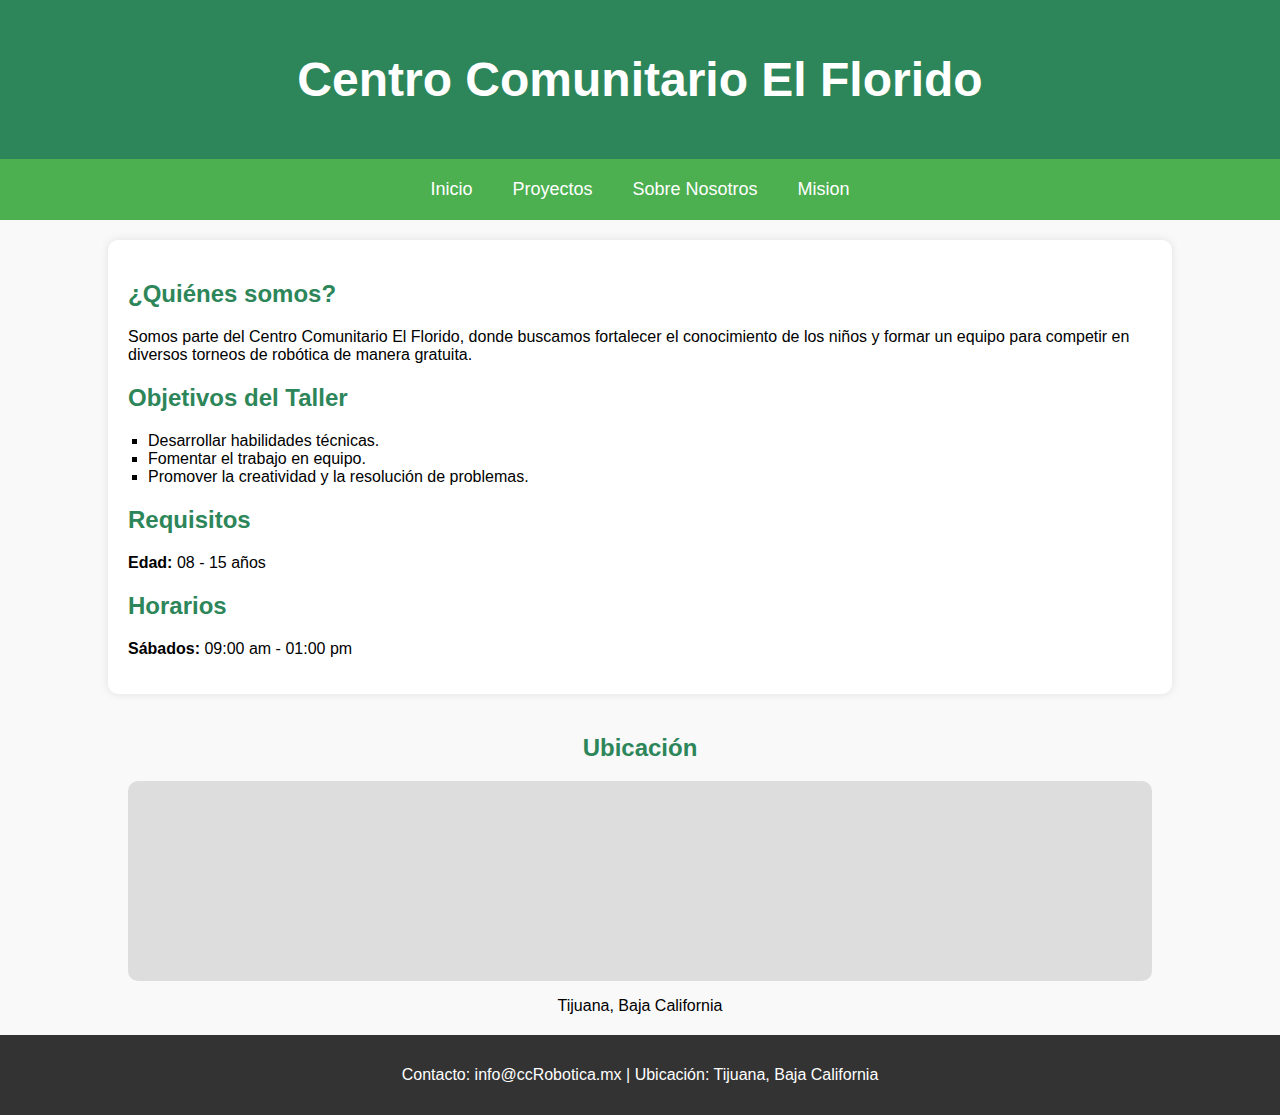
==== index.html @ 15bd70ca "Add files via upload" ====
<!DOCTYPE html>
<html lang="es">
<head>
    <meta charset="UTF-8">
    <meta name="viewport" content="width=device-width, initial-scale=1.0">
    <title>Centro Comunitario El Florido</title>
    <link rel="stylesheet" href="css/style.css">
</head>
<body>
    <header class="header">
        <h1>Centro Comunitario El Florido</h1>
    </header>
    
    <nav class="navbar">
        <a href="index.html">Inicio</a>
        <a href="pages/proyectos.html">Proyectos</a>
        <a href="pages/nosotros.html">Sobre Nosotros</a>
        <a href="#">Mision</a>
    </nav>
    
    <section class="content">
        <h2>¿Quiénes somos?</h2>
        <p>Somos parte del Centro Comunitario El Florido, donde buscamos fortalecer el conocimiento de los niños y formar un equipo para competir en diversos torneos de robótica de manera gratuita.</p>
        
        <h2>Objetivos del Taller</h2>
        <ul>
            <li>Desarrollar habilidades técnicas.</li>
            <li>Fomentar el trabajo en equipo.</li>
            <li>Promover la creatividad y la resolución de problemas.</li>
        </ul>
        
        <h2>Requisitos</h2>
        <p><strong>Edad:</strong> 08 - 15 años</p>
        
        <h2>Horarios</h2>
        <p><strong>Sábados:</strong> 09:00 am - 01:00 pm</p>
    </section>
    
    <section class="ubicacion">
        <h2>Ubicación</h2>
        <div class="mapa"></div>
        <p>Tijuana, Baja California</p>
    </section>
    
    <footer class="footer">
        <p>Contacto: info@ccRobotica.mx | Ubicación: Tijuana, Baja California</p>
    </footer>
</body>
</html>
---- css/style.css ----
/* Estilos generales */
body {
  font-family: Arial, sans-serif;
  margin: 0;
  padding: 0;
  background-color: #f9f9f9;
}

/* Encabezado */
.header {
  background-color: #2d8659;
  color: white;
  text-align: center;
  padding: 20px;
  font-size: 24px;
  font-weight: bold;
}

/* Barra de navegación */
.navbar {
  display: flex;
  justify-content: center;
  background-color: #4caf50;
  padding: 10px;
}

.navbar a {
  color: white;
  text-decoration: none;
  padding: 10px 20px;
  font-size: 18px;
}

.navbar a:hover {
  background-color: #367c39;
  border-radius: 5px;
}

/* Contenido */
.content {
  width: 80%;
  margin: 20px auto;
  background-color: white;
  padding: 20px;
  box-shadow: 0 0 10px rgba(0, 0, 0, 0.1);
  border-radius: 10px;
}

h2 {
  color: #2d8659;
}

ul {
  list-style-type: square;
  padding-left: 20px;
}

/* Sección de ubicación */
.ubicacion {
  text-align: center;
  margin-top: 20px;
}

.mapa {
  width: 80%;
  height: 200px;
  background: #ddd;
  margin: 0 auto;
  border-radius: 10px;
}

/* Pie de página */
.footer {
  background-color: #333;
  color: white;
  text-align: center;
  padding: 15px 0;
  margin-top: 20px;
}


/* Contenedor de proyectos */
.proyectos-container {
  display: flex;
  flex-direction: column;
  gap: 20px;
}

/* Estilos para cada proyecto */
.proyecto {
  display: flex;
  align-items: center;
  background: white;
  padding: 10px;
  border-radius: 8px;
  box-shadow: 0 2px 5px rgba(0, 0, 0, 0.1);
}

.proyecto img {
  width: 100px;
  height: 100px;
  object-fit: cover;
  border-radius: 8px;
  margin-right: 15px;
}

.proyecto .info {
  flex-grow: 1;
}

.proyecto h3 {
  margin: 0;
  font-size: 18px;
  color: #2d8659;
}

.proyecto p {
  margin: 5px 0 0;
  font-size: 14px;
  color: #333;
}

/* Contenedor del equipo */
.equipo-container {
  display: grid;
  grid-template-columns: repeat(auto-fit, minmax(150px, 1fr));
  gap: 20px;
  justify-items: center;
  margin-top: 20px;
}

/* Estilos para cada miembro del equipo */
.miembro {
  text-align: center;
}

.miembro img {
  width: 120px;
  height: 120px;
  object-fit: cover;
  border-radius: 8px;
  background: #ddd;
}

.miembro h3 {
  margin: 10px 0 5px;
  font-size: 16px;
  color: #2d8659;
}

.miembro p {
  margin: 0;
  font-size: 14px;
  color: #333;
}

/* Sección de ubicación */
.ubicacion {
  text-align: center;
  margin-top: 40px;
}

.mapa {
  width: 80%;
  height: 200px;
  background: #ddd;
  display: flex;
  align-items: center;
  justify-content: center;
  border-radius: 10px;
}
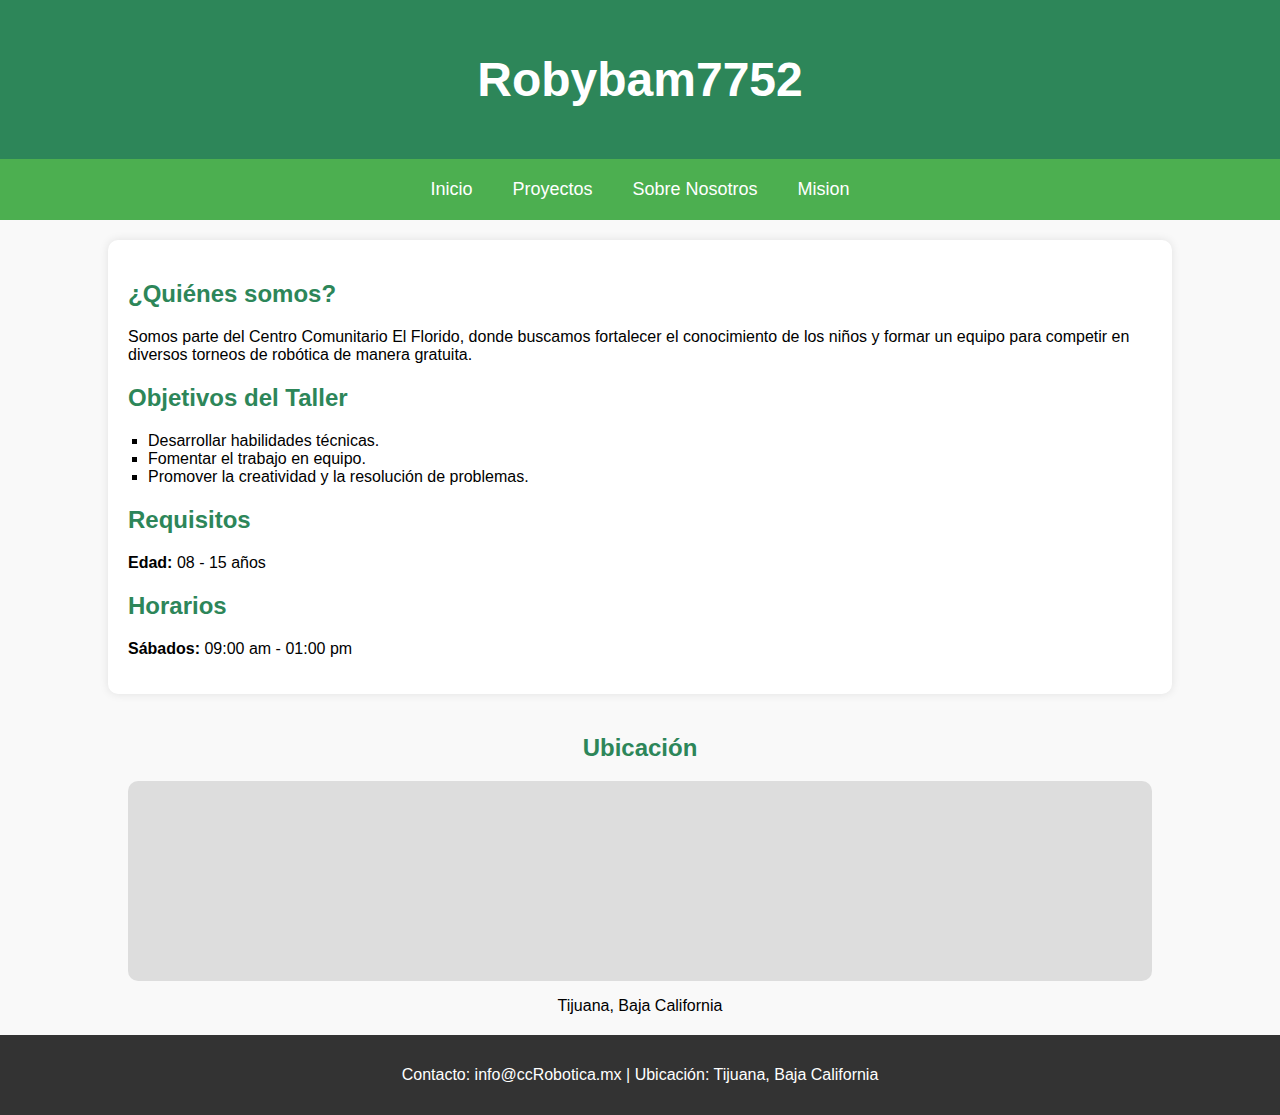
==== commit 74faa5a1: "Update index.html" ====
--- a/index.html
+++ b/index.html
@@ -3,12 +3,12 @@
 <head>
     <meta charset="UTF-8">
     <meta name="viewport" content="width=device-width, initial-scale=1.0">
-    <title>Centro Comunitario El Florido</title>
+    <title>Robybam7752</title>
     <link rel="stylesheet" href="css/style.css">
 </head>
 <body>
     <header class="header">
-        <h1>Centro Comunitario El Florido</h1>
+        <h1>Robybam7752</h1>
     </header>
     
     <nav class="navbar">
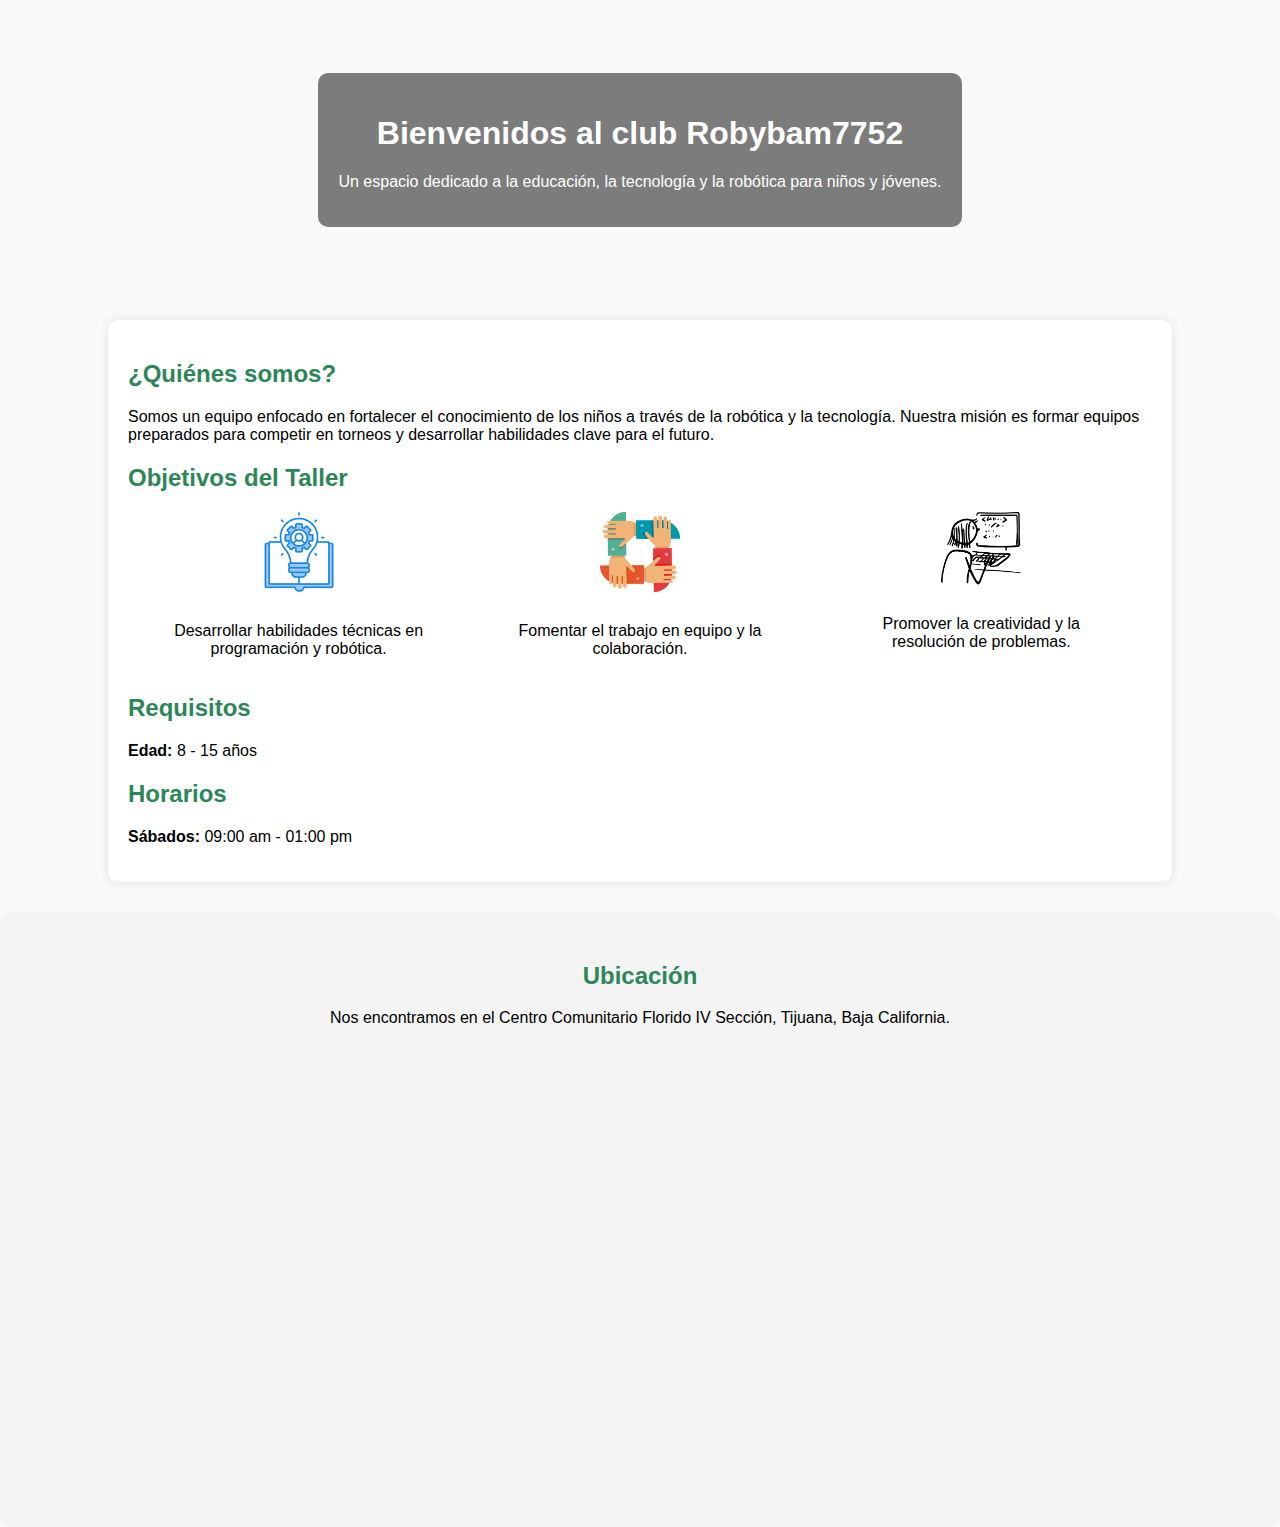
==== commit 54b7ed74: "s" ====
--- a/index.html
+++ b/index.html
@@ -7,43 +7,55 @@
     <link rel="stylesheet" href="css/style.css">
 </head>
 <body>
-    <header class="header">
-        <h1>Robybam7752</h1>
-    </header>
-    
-    <nav class="navbar">
-        <a href="index.html">Inicio</a>
-        <a href="pages/proyectos.html">Proyectos</a>
-        <a href="pages/nosotros.html">Sobre Nosotros</a>
-        <a href="#">Mision</a>
-    </nav>
-    
+
+    <!-- Cargar Header -->
+    <div id="header"></div>
+
+    <section class="hero">
+        <div class="hero-content">
+            <h1>Bienvenidos al club Robybam7752</h1>
+            <p>Un espacio dedicado a la educación, la tecnología y la robótica para niños y jóvenes.</p>
+        </div>
+    </section>
+
     <section class="content">
         <h2>¿Quiénes somos?</h2>
-        <p>Somos parte del Centro Comunitario El Florido, donde buscamos fortalecer el conocimiento de los niños y formar un equipo para competir en diversos torneos de robótica de manera gratuita.</p>
-        
+        <p>Somos un  equipo enfocado en fortalecer el conocimiento de los niños a través de la robótica y la tecnología. Nuestra misión es formar equipos preparados para competir en torneos y desarrollar habilidades clave para el futuro.</p>
+
         <h2>Objetivos del Taller</h2>
-        <ul>
-            <li>Desarrollar habilidades técnicas.</li>
-            <li>Fomentar el trabajo en equipo.</li>
-            <li>Promover la creatividad y la resolución de problemas.</li>
-        </ul>
-        
+        <div class="objetivos">
+            <div class="objetivo">
+                <img src="img/habilidad.png" alt="Habilidades Técnicas">
+                <p>Desarrollar habilidades técnicas en programación y robótica.</p>
+            </div>
+            <div class="objetivo">
+                <img src="img/equipo.png" alt="Trabajo en Equipo">
+                <p>Fomentar el trabajo en equipo y la colaboración.</p>
+            </div>
+            <div class="objetivo">
+                <img src="img/creatividad.png" alt="Creatividad">
+                <p>Promover la creatividad y la resolución de problemas.</p>
+            </div>
+        </div>
+
         <h2>Requisitos</h2>
-        <p><strong>Edad:</strong> 08 - 15 años</p>
-        
+        <p><strong>Edad:</strong> 8 - 15 años</p>
+
         <h2>Horarios</h2>
         <p><strong>Sábados:</strong> 09:00 am - 01:00 pm</p>
     </section>
-    
+
     <section class="ubicacion">
         <h2>Ubicación</h2>
-        <div class="mapa"></div>
-        <p>Tijuana, Baja California</p>
+        <p>Nos encontramos en el Centro Comunitario Florido IV Sección, Tijuana, Baja California.</p>
+        <iframe src="https://www.google.com/maps/embed?pb=!1m14!1m8!1m3!1d1248.5812510227572!2d-116.84549980791974!3d32.4781193516301!3m2!1i1024!2i768!4f13.1!3m3!1m2!1s0x80d93ef5e32571c5%3A0x999a63af882569e!2sCentro%20Comunitario%20Florido%20IV%20Sec.!5e1!3m2!1ses!2smx!4v1742584941248!5m2!1ses!2smx"
+        width="100%" height="450" style="border:0;" 
+        allowfullscreen="" loading="lazy" referrerpolicy="no-referrer-when-downgrade"></iframe>
     </section>
-    
-    <footer class="footer">
-        <p>Contacto: info@ccRobotica.mx | Ubicación: Tijuana, Baja California</p>
-    </footer>
+
+    <!-- Cargar Footer -->
+    <div id="footer"></div>
+
+    <script src="js/loadComponents.js"></script>
 </body>
 </html>
--- a/css/style.css
+++ b/css/style.css
@@ -34,6 +34,11 @@
 .navbar a:hover {
   background-color: #367c39;
   border-radius: 5px;
+}
+
+.navbar a.active {
+  font-weight: bold;
+  border-bottom: 2px solid #4CAF50;
 }
 
 /* Contenido */
@@ -169,3 +174,321 @@
   justify-content: center;
   border-radius: 10px;
 }
+
+
+
+/* Hero Section */
+.hero {
+  background: url('../img/community-bg.jpg') center/cover no-repeat;
+  height: 300px;
+  display: flex;
+  align-items: center;
+  justify-content: center;
+  text-align: center;
+  color: white;
+}
+
+.hero-content {
+  background: rgba(0, 0, 0, 0.5);
+  padding: 20px;
+  border-radius: 10px;
+}
+
+/* Objetivos */
+.objetivos {
+  display: flex;
+  justify-content: space-around;
+  text-align: center;
+}
+
+.objetivo {
+  max-width: 250px;
+}
+
+.objetivo img {
+  width: 80px;
+  height: auto;
+  margin-bottom: 10px;
+}
+
+/* Mapa */
+.ubicacion iframe {
+  border-radius: 10px;
+}
+
+
+/* Misión */
+.mision-container {
+  text-align: center;
+  padding: 40px;
+}
+
+.mision-content {
+  display: flex;
+  justify-content: space-around;
+  flex-wrap: wrap;
+  margin-top: 30px;
+}
+
+.mision-item {
+  width: 300px;
+  text-align: center;
+}
+
+.mision-item img {
+  width: 80px;
+  margin-bottom: 10px;
+}
+
+/* Visión */
+.vision {
+  background: #f4f4f4;
+  padding: 30px;
+  text-align: center;
+  margin-top: 30px;
+  border-radius: 10px;
+}
+
+/* Proyectos
+.proyectos {
+  text-align: center;
+  padding: 40px;
+}
+
+.proyectos p {
+  max-width: 800px;
+  margin: 0 auto;
+  font-size: 18px;
+  color: #555;
+}
+
+.proyectos-container {
+  display: flex;
+  flex-wrap: wrap;
+  justify-content: center;
+  gap: 20px;
+  margin-top: 30px;
+}
+
+.proyecto {
+  background: #fff;
+  padding: 15px;
+  border-radius: 10px;
+  width: 300px;
+  box-shadow: 0px 4px 10px rgba(0, 0, 0, 0.1);
+  transition: transform 0.3s ease-in-out;
+}
+
+.proyecto:hover {
+  transform: scale(1.05);
+}
+
+.proyecto img {
+  width: 100%;
+  border-radius: 10px;
+}
+
+.proyecto .info {
+  text-align: center;
+  margin-top: 10px;
+}
+
+.proyecto h3 {
+  color: #333;
+}
+
+.proyecto p {
+  font-size: 14px;
+  color: #777;
+} */
+
+/* Estilo para la sección de proyectos */
+.proyectos {
+  text-align: center;
+  padding: 60px 20px;
+  background: linear-gradient(to bottom, #2d8659, #4caf50); /* Degradado moderno */
+  color: white;
+  border-radius: 10px;
+}
+
+.proyectos-header {
+  max-width: 800px;
+  margin: 0 auto;
+  padding: 20px;
+  background: rgba(0, 0, 0, 0.2); /* Efecto de fondo sutil */
+  border-radius: 10px;
+}
+
+.proyectos h1 {
+  font-size: 36px;
+  font-weight: bold;
+  margin-bottom: 10px;
+  letter-spacing: 1px;
+  text-shadow: 2px 2px 5px rgba(0, 0, 0, 0.3);
+}
+
+.proyectos p {
+  font-size: 18px;
+  line-height: 1.6;
+  max-width: 700px;
+  margin: 0 auto;
+  font-weight: 300;
+}
+
+
+.proyectos-container {
+  display: flex;
+  flex-direction: column;
+  align-items: center; /* Centra los proyectos en la pantalla */
+  justify-content: center;
+  max-width: 800px; /* Ajusta el ancho máximo */
+  margin: 0 auto; /* Centra el contenido */
+  padding: 20px;
+}
+
+/* Estilos para cada proyecto */
+.proyecto {
+  display: flex;
+  align-items: center;
+  background: white;
+  padding: 15px;
+  border-radius: 10px;
+  box-shadow: 0px 4px 10px rgba(0, 0, 0, 0.1);
+  width: 100%;
+  max-width: 600px; /* Ajusta el tamaño de los proyectos */
+  transition: transform 0.3s ease-in-out;
+  margin-bottom: 20px; /* Espaciado entre proyectos */
+}
+
+.proyecto:hover {
+  transform: scale(1.05);
+}
+
+.proyecto img {
+  width: 100px;
+  height: 100px;
+  object-fit: cover;
+  border-radius: 10px;
+  margin-right: 15px;
+}
+
+.proyecto .info {
+  flex-grow: 1;
+  text-align: left;
+}
+
+.proyecto h3 {
+  margin: 0;
+  font-size: 20px;
+  color: #2d8659;
+}
+
+.proyecto p {
+  margin: 5px 0 0;
+  font-size: 16px;
+  color: #555;
+}
+
+/* Diseño Responsivo */
+@media (max-width: 768px) {
+  .proyectos-container {
+    max-width: 90%;
+  }
+
+  .proyecto {
+    flex-direction: column;
+    text-align: center;
+    max-width: 100%;
+  }
+
+  .proyecto img {
+    width: 120px;
+    height: 120px;
+    margin-right: 0;
+    margin-bottom: 10px;
+  }
+}
+  
+/* Impacto */
+.impacto {
+  background: #f4f4f4;
+  padding: 30px;
+  text-align: center;
+  margin-top: 30px;
+  border-radius: 10px;
+}
+
+.impacto ul {
+  list-style: none;
+  padding: 0;
+}
+
+.impacto li {
+  font-size: 18px;
+  color: #555;
+  margin: 10px 0;
+}
+
+/* Sección Sobre Nosotros */
+.sobre-nosotros {
+  text-align: center;
+  padding: 40px;
+  max-width: 800px;
+  margin: 0 auto;
+  font-size: 18px;
+  color: #555;
+}
+
+/* Equipo */
+.equipo {
+  text-align: center;
+  padding: 40px;
+}
+
+.equipo-container {
+  display: flex;
+  flex-wrap: wrap;
+  justify-content: center;
+  gap: 20px;
+  margin-top: 30px;
+}
+
+.miembro {
+  background: #fff;
+  padding: 15px;
+  border-radius: 10px;
+  width: 250px;
+  text-align: center;
+  box-shadow: 0px 4px 10px rgba(0, 0, 0, 0.1);
+  transition: transform 0.3s ease-in-out;
+}
+
+.miembro:hover {
+  transform: scale(1.05);
+}
+
+.miembro img {
+  width: 100%;
+  border-radius: 50%;
+  height: 150px;
+  object-fit: cover;
+}
+
+.miembro h3 {
+  margin-top: 10px;
+  color: #333;
+}
+
+.miembro p {
+  font-size: 14px;
+  color: #777;
+}
+
+/* Ubicación */
+.ubicacion {
+  text-align: center;
+  padding: 30px;
+  background: #f4f4f4;
+  margin-top: 30px;
+  border-radius: 10px;
+}
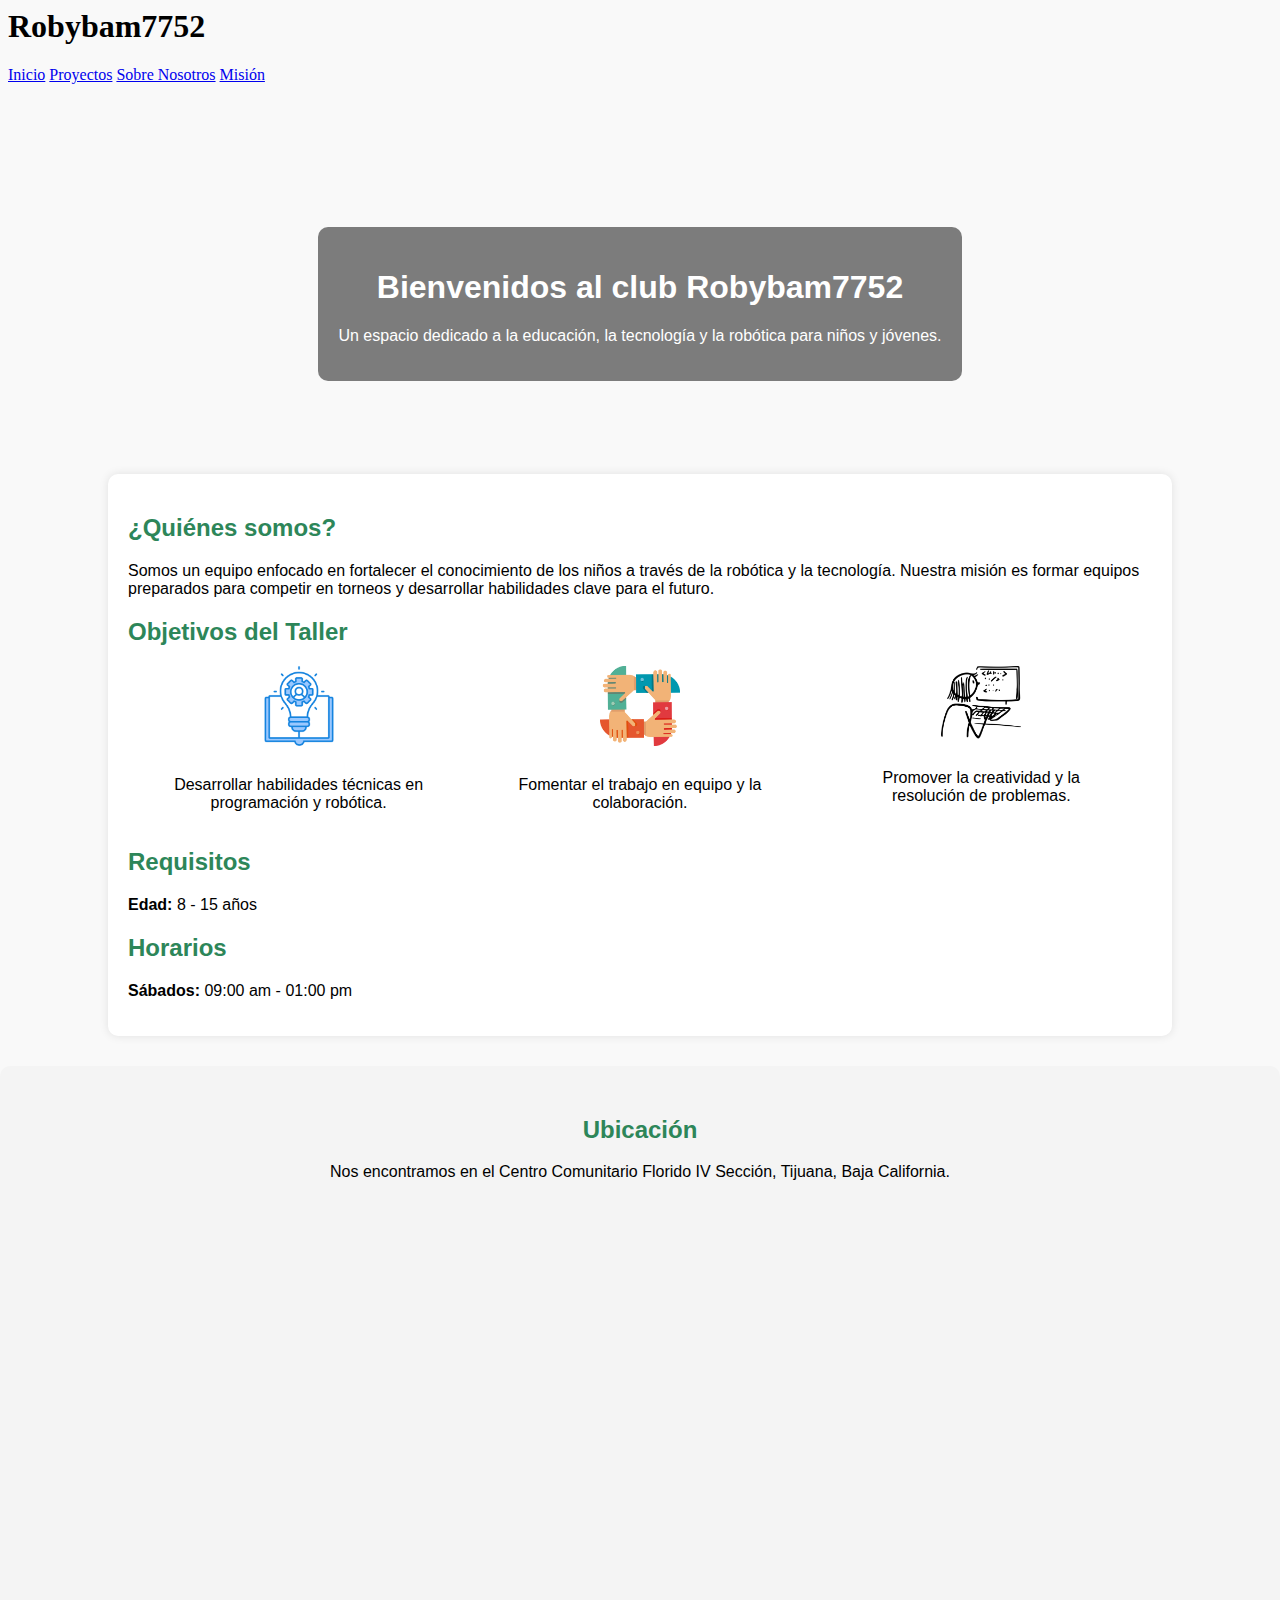
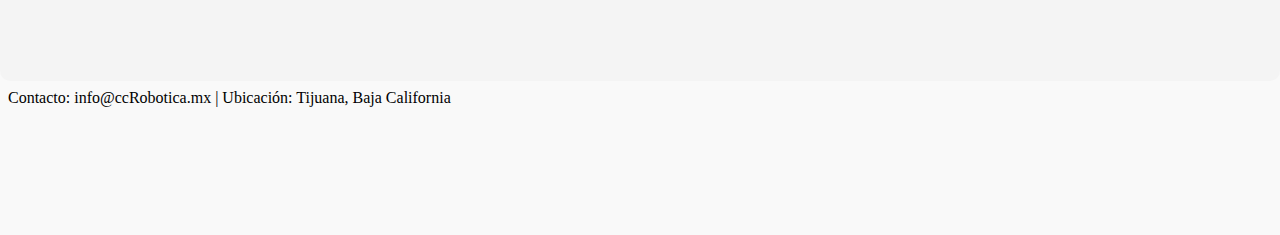
==== commit 4051b713: "Update index.html" ====
--- a/index.html
+++ b/index.html
@@ -9,8 +9,12 @@
 <body>
 
     <!-- Cargar Header -->
-    <div id="header"></div>
+<!--     <div id="header"></div> -->
+<div id="header">
+    <iframe src="/partials/header.html" frameborder="0" width="100%" scrolling="no"></iframe>
+</div>
 
+    
     <section class="hero">
         <div class="hero-content">
             <h1>Bienvenidos al club Robybam7752</h1>
@@ -54,8 +58,14 @@
     </section>
 
     <!-- Cargar Footer -->
-    <div id="footer"></div>
+<!--     <div id="footer"></div>
+ -->
 
+    
+<div id="footer">
+    <iframe src="/partials/footer.html" frameborder="0" width="100%" scrolling="no"></iframe>
+</div>
+    
     <script src="js/loadComponents.js"></script>
 </body>
 </html>
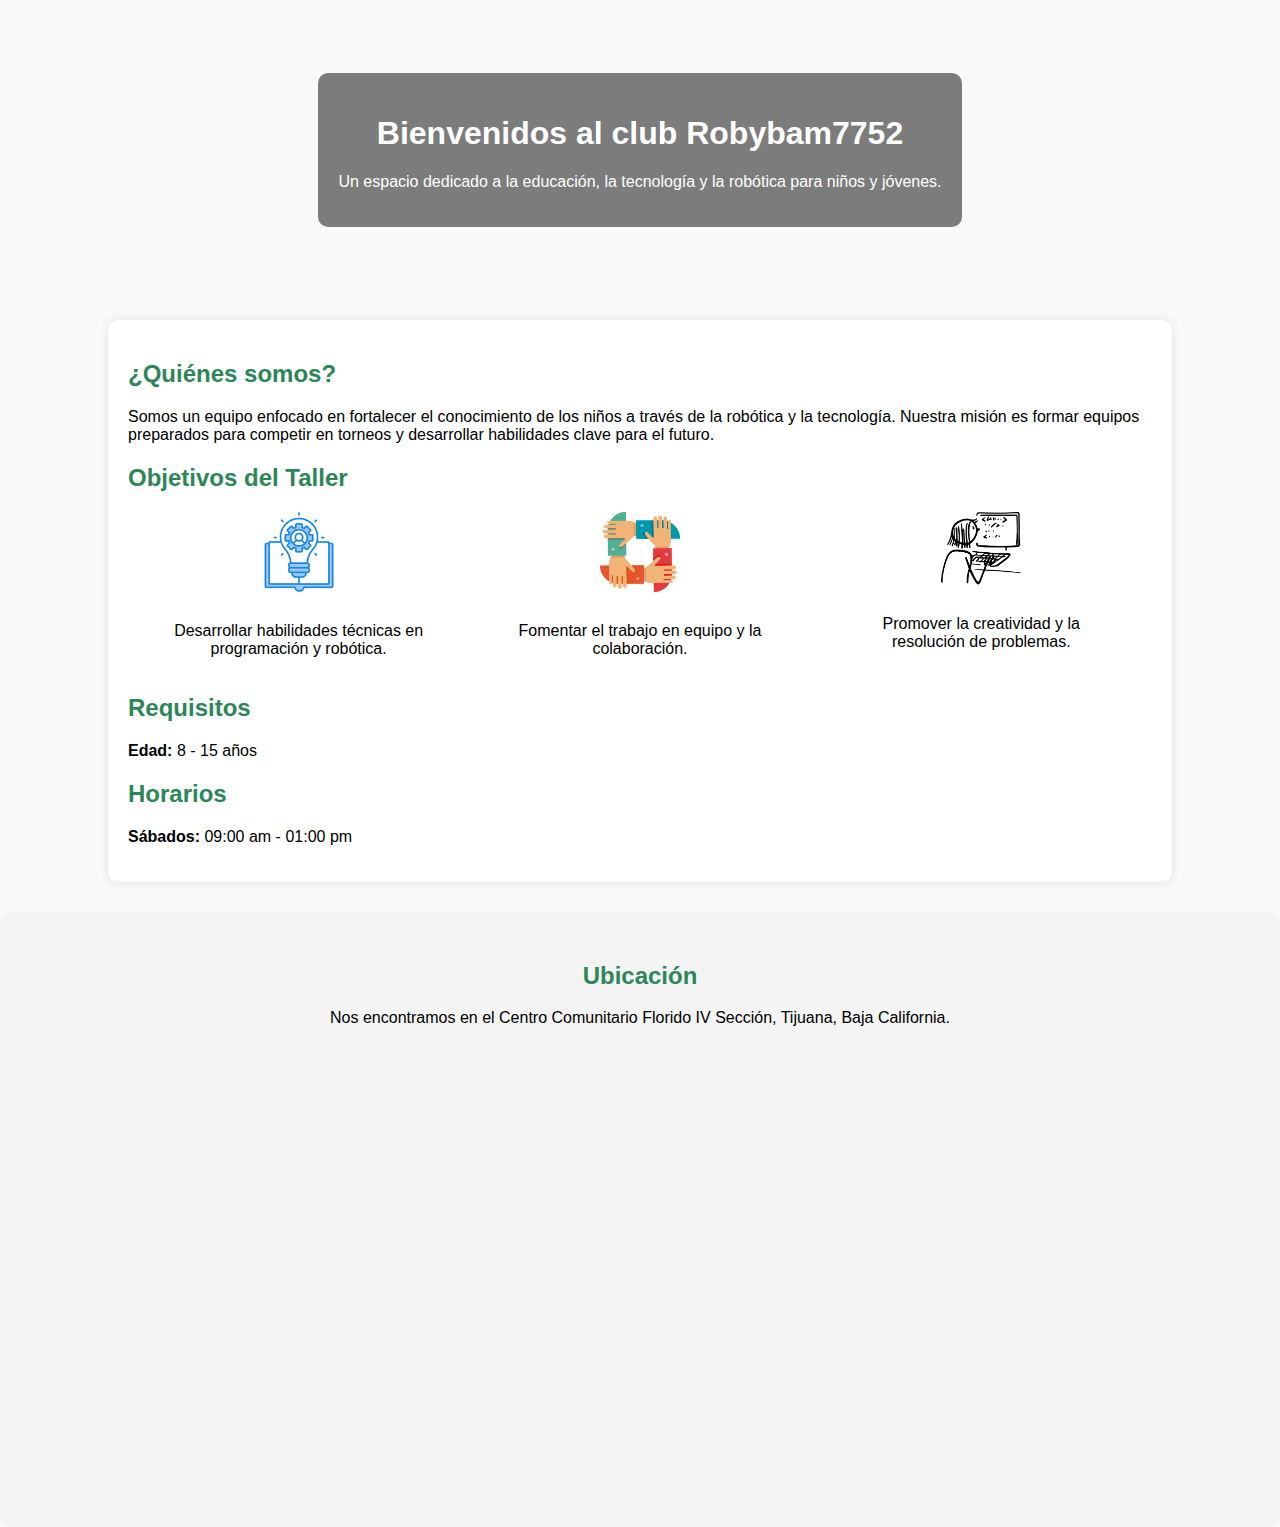
==== commit 81573fc6: "Update index.html" ====
--- a/index.html
+++ b/index.html
@@ -9,10 +9,8 @@
 <body>
 
     <!-- Cargar Header -->
-<!--     <div id="header"></div> -->
-<div id="header">
-    <iframe src="/partials/header.html" frameborder="0" width="100%" scrolling="no"></iframe>
-</div>
+    <div id="header"></div>
+
 
     
     <section class="hero">
@@ -58,14 +56,10 @@
     </section>
 
     <!-- Cargar Footer -->
-<!--     <div id="footer"></div>
- -->
+    <div id="footer"></div>
+
 
     
-<div id="footer">
-    <iframe src="/partials/footer.html" frameborder="0" width="100%" scrolling="no"></iframe>
-</div>
-    
-    <script src="js/loadComponents.js"></script>
+    <script src="/js/loadComponents.js"></script>
 </body>
 </html>
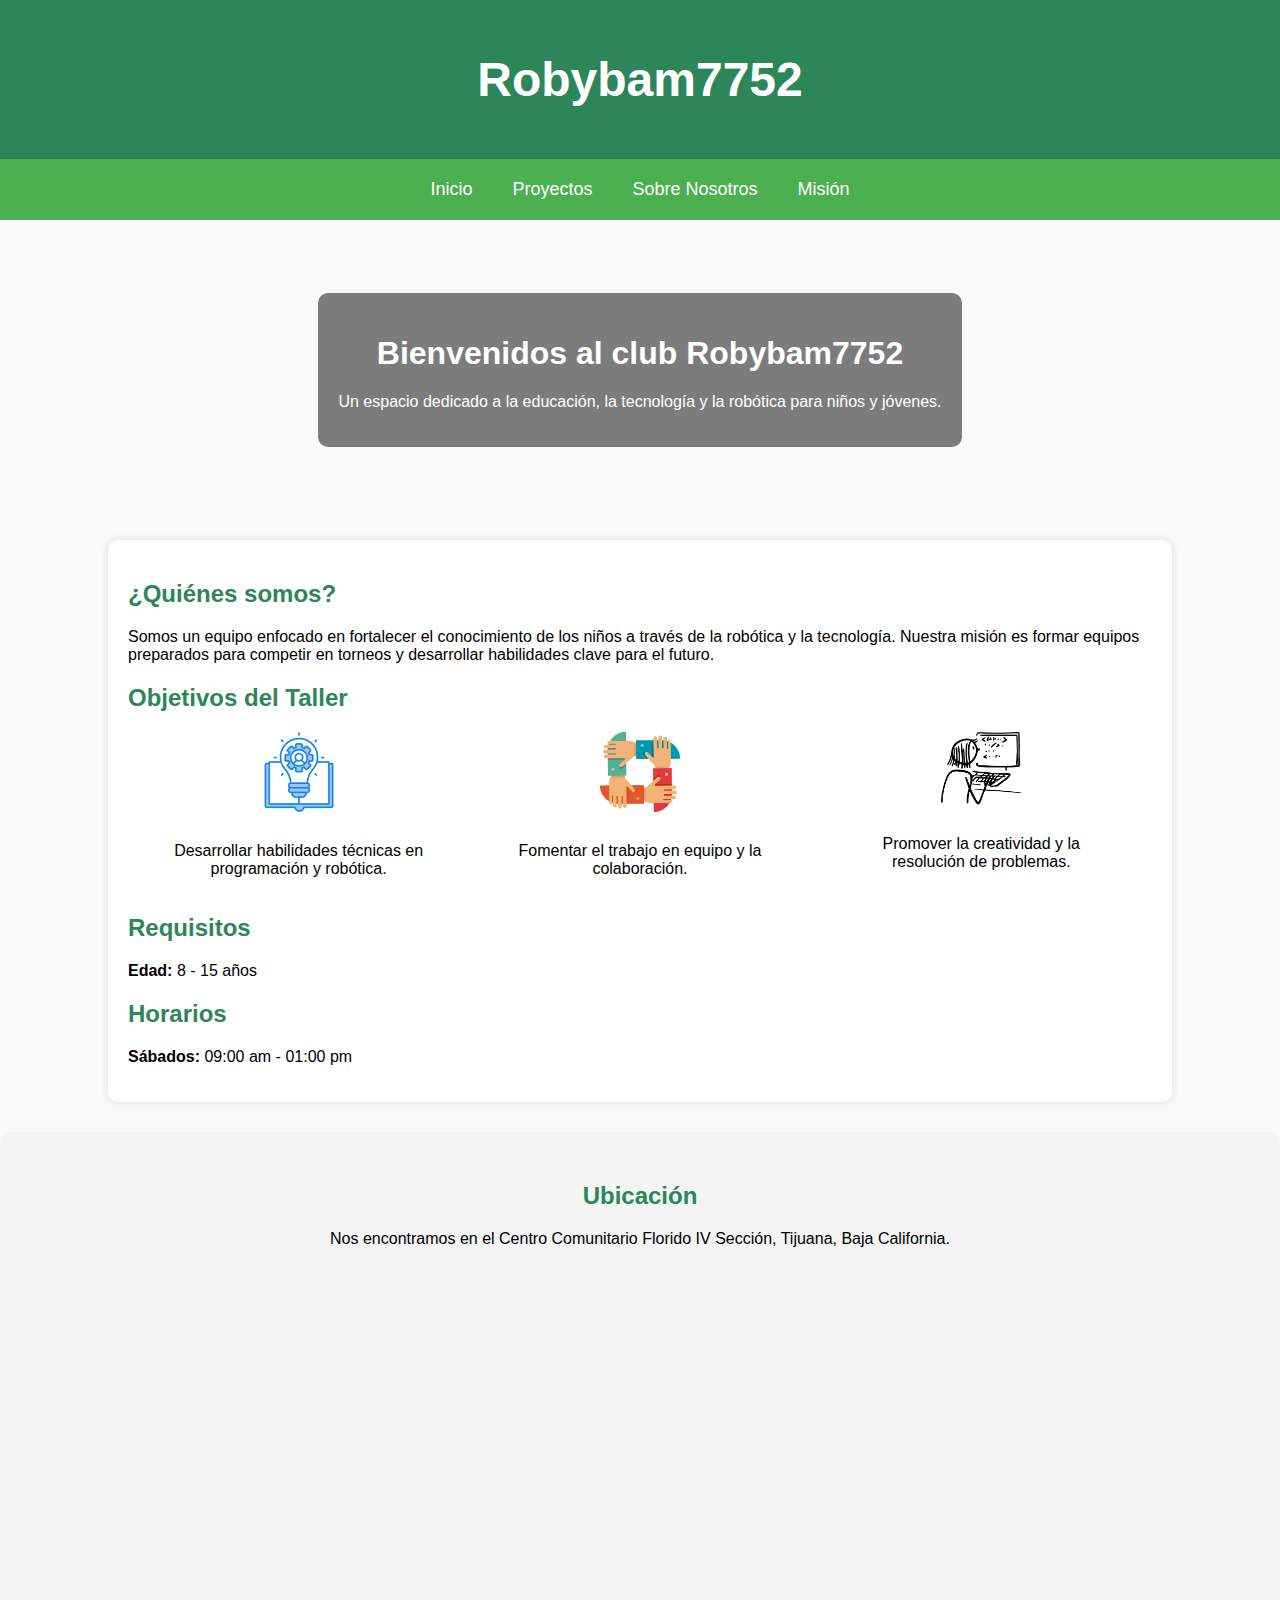
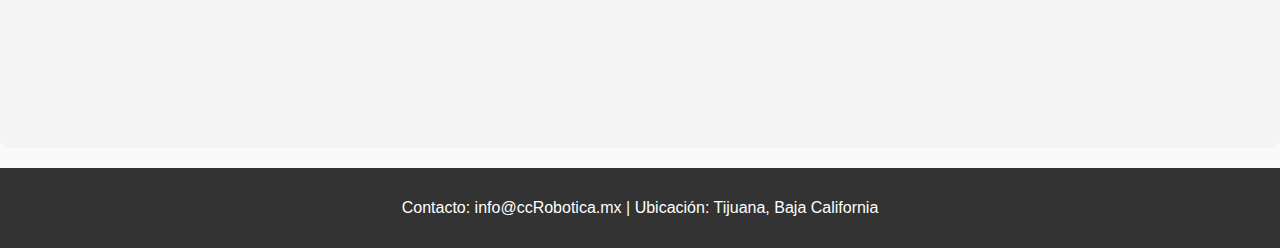
==== commit 27c66111: "Update index.html" ====
--- a/index.html
+++ b/index.html
@@ -60,6 +60,6 @@
 
 
     
-    <script src="/js/loadComponents.js"></script>
+    <script src="./js/loadcomponents.js"></script>
 </body>
 </html>
